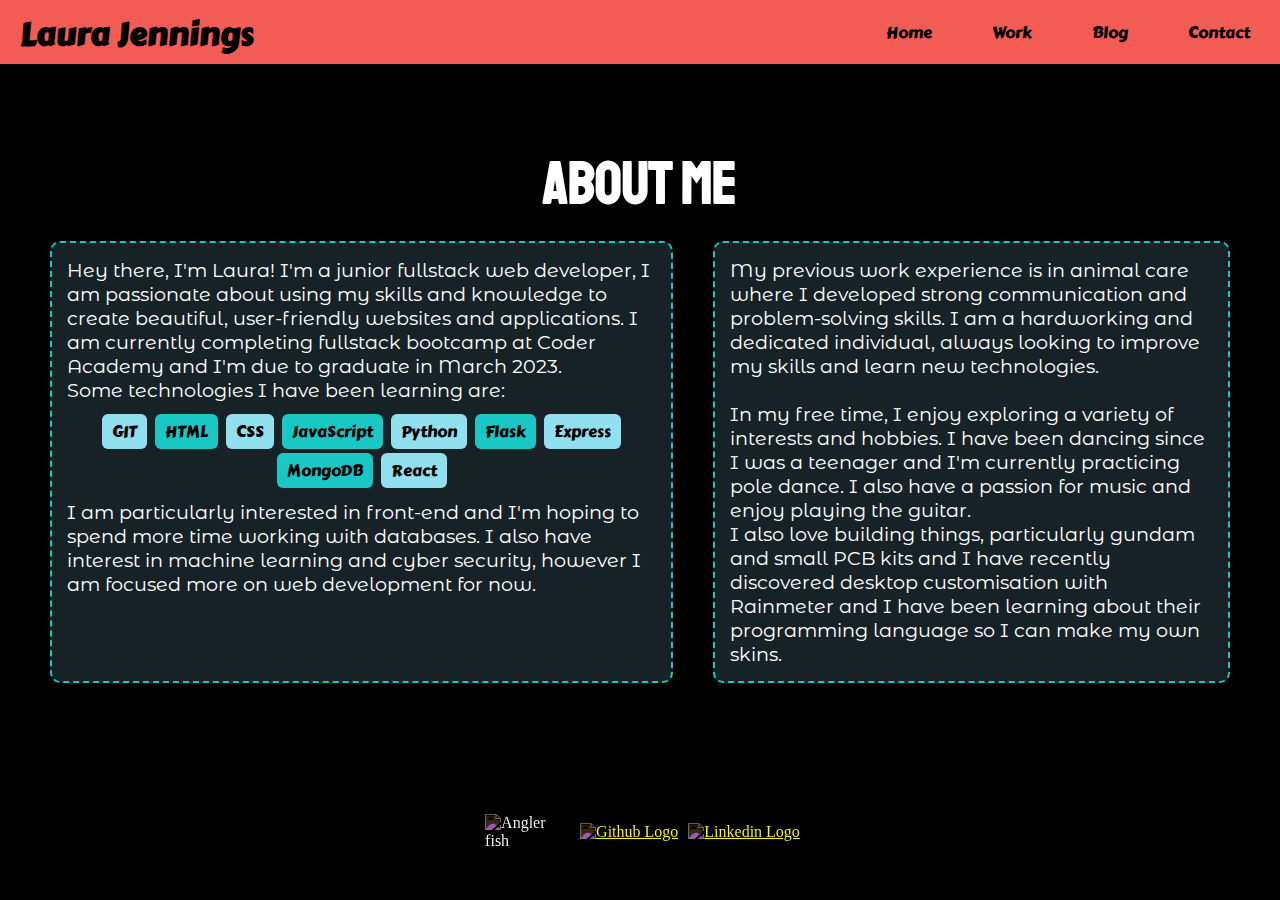
==== src/about.html @ 8a1a18cd "fixed links and navbar" ====
<!DOCTYPE html>
<html>
    <head>
        <title>About Me</title>
        <link rel="stylesheet" href="styles.css">
        <meta name="viewport" content="width=device-width, initial-scale=1.0">
        <link rel="preconnect" href="https://fonts.googleapis.com">
<link rel="preconnect" href="https://fonts.gstatic.com" crossorigin>
<link href="https://fonts.googleapis.com/css2?family=Carter+One&family=Concert+One&family=Crete+Round&family=Monoton&family=Montserrat+Alternates&family=Quantico&family=Quicksand:wght@300&family=Rubik+Mono+One&family=Saira&family=Staatliches&display=swap" rel="stylesheet">
    </head>
    <body>
        <header>
            <nav>
                <nav>
                    <h2>Laura Jennings</h2>
                    <input type="checkbox" class="menu-btn" id="menu-btn">
                    <label class="menu-icon" for="menu-btn"><span class="nav-icon"></span></label>
                        <ul class="menu">
                            <li><a href="index.html">Home</a></li>
                            <li><a href="work.html">Work</a></li>
                            <li><a href="blog.html">Blog</a></li>
                            <li><a href="contact.html">Contact</a></li>
                        </ul>
                </nav>
            </nav>
        </header>
        <main class="about">
            <h1>About Me</h1>
                <section>
                    <div class="about-text">
                    <p>
                        Hey there, I'm Laura! I'm a junior fullstack web developer, I am passionate about using my skills and knowledge to create beautiful, user-friendly websites and applications. I am currently completing fullstack bootcamp at Coder Academy and I'm due to graduate in March 2023. <br> 
                        Some technologies I have been learning are: 
                        
                    </p>
                        <ul class="skills">
                            <li>GIT</li>
                            <li>HTML</li>
                            <li>CSS</li>
                            <li>JavaScript</li>
                            <li>Python</li>
                            <li>Flask</li>
                            <li>Express</li>
                            <li>MongoDB</li>
                            <li>React</li>
                        </ul>
                    <p>      
                        I am particularly interested in front-end and I'm hoping to spend more time working with databases. I also have interest in machine learning and cyber security, however I am focused more on web development for now.
                    </p>
                </div>
                <div class="about-text">
                    <p>
                        My previous work experience is in animal care where I developed strong communication and problem-solving skills. I am a hardworking and dedicated individual, always looking to improve my skills and learn new technologies. 
                        <br><br>
                        In my free time, I enjoy exploring a variety of interests and hobbies. I have been dancing since I was a teenager and I'm currently practicing pole dance. I also have a passion for music and enjoy playing the guitar. <br>
                        I also love building things, particularly gundam and small PCB kits and I have recently discovered desktop customisation with Rainmeter and I have been learning about their programming language so I can make my own skins. 
                    </p>
                </div>
                </section>
        </main>
        <footer>
            <div class="foot">
                <img class="angler" src="./images/angler.svg" alt="Angler fish">
                <a href="https://github.com/laurajennings" target="_blank">
                    <img class="social" src="./images/github.png" alt="Github Logo">
                </a>
                <a href="https://www.linkedin.com/in/laura-jennings-910574212/" target="_blank">
                    <img class="social" src="./images/linkedin.png" alt="Linkedin Logo">
                </a>
            </div>
        </footer>
    </body>
</html>
---- src/styles.css ----
/*Colors*/
/*Fonts*/
/*Font Sizes*/
/*All Pages*/
* {
  margin: 0;
  padding: 0;
  box-sizing: border-box;
}

html {
  height: 100%;
}

body {
  background-color: black;
  min-height: 100%;
  display: flex;
  flex-direction: column;
}
body h1 {
  color: white;
  margin-top: 2em;
  font-family: "Staatliches", cursive;
  font-size: clamp(2.33rem, 1.9rem + 2.47vw, 3.66rem);
}
body p {
  color: white;
  font-family: "Montserrat Alternates", sans-serif;
  font-size: clamp(0.94rem, 0.85rem + 0.49vw, 1.2rem);
}

/*Scrollbar*/
body::-webkit-scrollbar {
  width: 0.5rem;
}

body::-webkit-scrollbar-track {
  background: black;
}

body::-webkit-scrollbar-thumb {
  background: #172226;
  border-radius: 20px;
}

/*Burger Nav*/
nav {
  background-color: #f25c54;
  position: fixed;
  width: 100%;
  z-index: 3;
}
nav h2 {
  float: left;
  display: block;
  font-size: 2em;
  padding: 10px 20px;
  font-family: "Carter One", cursive;
  padding-right: 0;
}
nav ul {
  margin: 0;
  padding: 0;
  list-style: none;
  overflow: hidden;
}
nav ul a {
  color: black;
  display: block;
  padding: 20px;
  text-decoration: none;
  font-family: "Carter One", cursive;
}
nav ul a:hover {
  background-color: #F46E66;
  font-weight: bold;
}
nav .menu {
  clear: both;
  max-height: 0;
  transition: max-height 0.2s ease-out;
}
nav .menu-icon {
  padding: 28px 15px;
  position: relative;
  float: right;
  cursor: pointer;
}
nav .menu-icon .nav-icon {
  background-color: black;
  display: block;
  height: 2px;
  width: 18px;
  position: relative;
  transition: background 0.2s ease-out;
}
nav .menu-icon .nav-icon:before {
  background-color: black;
  content: "";
  display: block;
  height: 100%;
  width: 100%;
  position: absolute;
  top: 5px;
}
nav .menu-icon .nav-icon:after {
  background-color: black;
  content: "";
  display: block;
  height: 100%;
  width: 100%;
  position: absolute;
  top: -5px;
}
nav .menu-btn {
  display: none;
}
nav .menu-btn:checked ~ .menu {
  max-height: 280px;
}

/*Nav Desktop*/
@media (min-width: 700px) {
  nav {
    height: 64px;
  }
  nav li {
    height: 64px;
    float: left;
  }
  nav li a {
    padding: 20px 30px;
  }
  nav .menu {
    clear: none;
    float: right;
    max-height: none;
  }
  nav .menu-icon {
    display: none;
  }
}
/*Small Screen Header Bar*/
@media (max-width: 300px) {
  nav h2 {
    padding-left: 0;
  }
  nav .menu-icon {
    padding-left: 0;
    padding-right: 5px;
  }
}
/*About Page*/
.about {
  display: flex;
  flex-direction: column;
  align-items: center;
  flex-wrap: wrap;
  margin: 30px;
}
.about section {
  display: flex;
  flex-direction: row;
}
.about .about-text {
  margin: 20px;
  background-color: #172226;
  border: 2px dashed #19C8C5;
  padding: 15px;
  border-radius: 10px;
}
.about .about-text ul {
  padding: 10px;
  text-align: center;
  z-index: 3;
}
.about .about-text ul li {
  border-radius: 6px;
  display: inline-block;
  font-family: "Carter One", cursive;
  background: #19C8C5;
  color: black;
  padding: 5px 10px;
  margin: 2px;
}
.about .about-text ul li:nth-child(odd) {
  background: #90E0EF;
}

/*About Desktop*/
@media (min-width: 800px) {
  .about div {
    flex-direction: row;
  }
}
/*About Small Screen*/
@media (max-width: 350px) {
  .about {
    margin-left: 10px;
    margin-right: 10px;
  }
}
/*Work Page*/
.ed h1 {
  margin-top: 0;
}

.main-work {
  display: flex;
  flex-direction: column;
  align-items: center;
}
.main-work .ed, .main-work .work {
  display: flex;
  flex-direction: column;
  align-items: center;
}
.main-work h3 {
  color: #EBEBEB;
  font-family: "Saira", sans-serif;
  font-size: clamp(1.35rem, 1.15rem + 1.02vw, 1.88rem);
}
.main-work div {
  margin: 5px 20px;
  box-shadow: 3px 3px #f25c54;
  padding: 15px;
  border-radius: 10px;
}
.main-work .resume a {
  padding-top: 30px;
  font-family: "Carter One", cursive;
  font-size: clamp(4.03rem, 3.02rem + 5.81vw, 7.15rem);
  color: #7F32C3;
  transition: 0.3s ease-out;
  text-decoration: none;
}
.main-work .resume a:hover {
  color: white;
  text-shadow: 0 0 7px white, 0 0 10px white, 0 0 21px white, 0 0 42px #7F32C3, 0 0 82px #7F32C3, 0 0 92px #7F32C3, 0 0 102px #7F32C3, 0 0 151px #7F32C3;
}

.jelly2 {
  filter: invert(77%) sepia(96%) saturate(1641%) hue-rotate(114deg) brightness(84%) contrast(82%);
  transform: rotate(45deg);
  height: 20vh;
  margin: 5vh;
}

.jelly {
  filter: invert(24%) sepia(97%) saturate(2154%) hue-rotate(260deg) brightness(78%) contrast(95%);
  height: 20vh;
  margin-top: 5vh;
}

/*Work Desktop*/
@media (min-width: 1000px) {
  .main-work {
    display: flex;
    flex-direction: row;
  }
  .main-work .work h1 {
    margin-top: 2em;
  }
  .main-work .work {
    margin-left: 10vw;
  }

  .jelly2 {
    position: absolute;
    margin: 1em;
  }

  .jelly {
    position: relative;
    margin: 1em;
  }
}
/*Blog Page*/
.main-blog {
  display: flex;
  flex-direction: column;
  align-items: center;
}
.main-blog ul {
  color: #EBEBEB;
  font-family: "Saira", sans-serif;
  font-size: 20px;
  list-style: none;
  align-self: flex-start;
  margin-left: 15px;
}
.main-blog ul a {
  text-decoration: none;
}
.main-blog .blog {
  display: flex;
  flex-direction: column;
  align-items: center;
}
.main-blog .blog h3 {
  color: #EBEBEB;
  font-family: "Saira", sans-serif;
  font-size: 20px;
}
.main-blog .blog article {
  margin: 30px 20px;
  box-shadow: -3px 0 #19C8C5;
  padding: 15px;
  border-radius: 20px;
  display: flex;
  flex-direction: column;
}
.main-blog .blog article .publish {
  align-self: flex-end;
  font-weight: 100;
  font-size: 13px;
  padding: 8px;
}
.main-blog .blog .card {
  outline: 8px solid black;
  box-shadow: 18px 18px #7F32C3;
  margin: 30px;
}

/*Blog Desktop*/
@media (min-width: 600px) {
  .main-blog .blog {
    display: flex;
    flex-direction: row;
    flex-wrap: wrap;
  }
  .main-blog article {
    width: 60%;
  }
  .main-blog .card {
    width: 20%;
  }
}
/*Contact Form*/
.contact {
  position: relative;
  display: flex;
  flex-direction: column;
  justify-content: center;
  align-items: center;
  width: 100%;
  height: 100%;
  margin-top: 4em;
  z-index: 1;
}
.contact .feild {
  margin-top: 20px;
  background-color: #172226;
  width: 60vw;
  height: 10vh;
  max-width: 400px;
  max-height: 40px;
  border-radius: 14px;
  outline: none;
  padding-left: 10px;
  padding-right: 10px;
  border: none;
  color: white;
}
.contact .submit {
  margin-top: 20px;
  background-color: #172226;
  width: 100px;
  height: 40px;
  border-radius: 14px;
  outline: none;
  padding-left: 10px;
  padding-right: 10px;
  border: none;
  color: white;
  transition: 0.2s;
}
.contact .submit:hover {
  background-color: #f25c54;
  color: black;
}

/*Footer*/
footer {
  display: flex;
  align-items: center;
  justify-content: center;
  margin-top: auto;
}
footer .foot {
  display: flex;
  align-items: center;
  filter: invert(100%);
  padding: 40px;
}
footer .foot:hover {
  background-image: radial-gradient(rgba(253, 255, 253, 0.8) 15%, rgba(14, 186, 248, 0.5), black 60%);
  filter: none;
}
footer .angler {
  width: 100px;
  padding: 10px;
}
footer .social {
  width: 30px;
  padding: 5px;
  cursor: pointer;
}

/*# sourceMappingURL=styles.css.map */
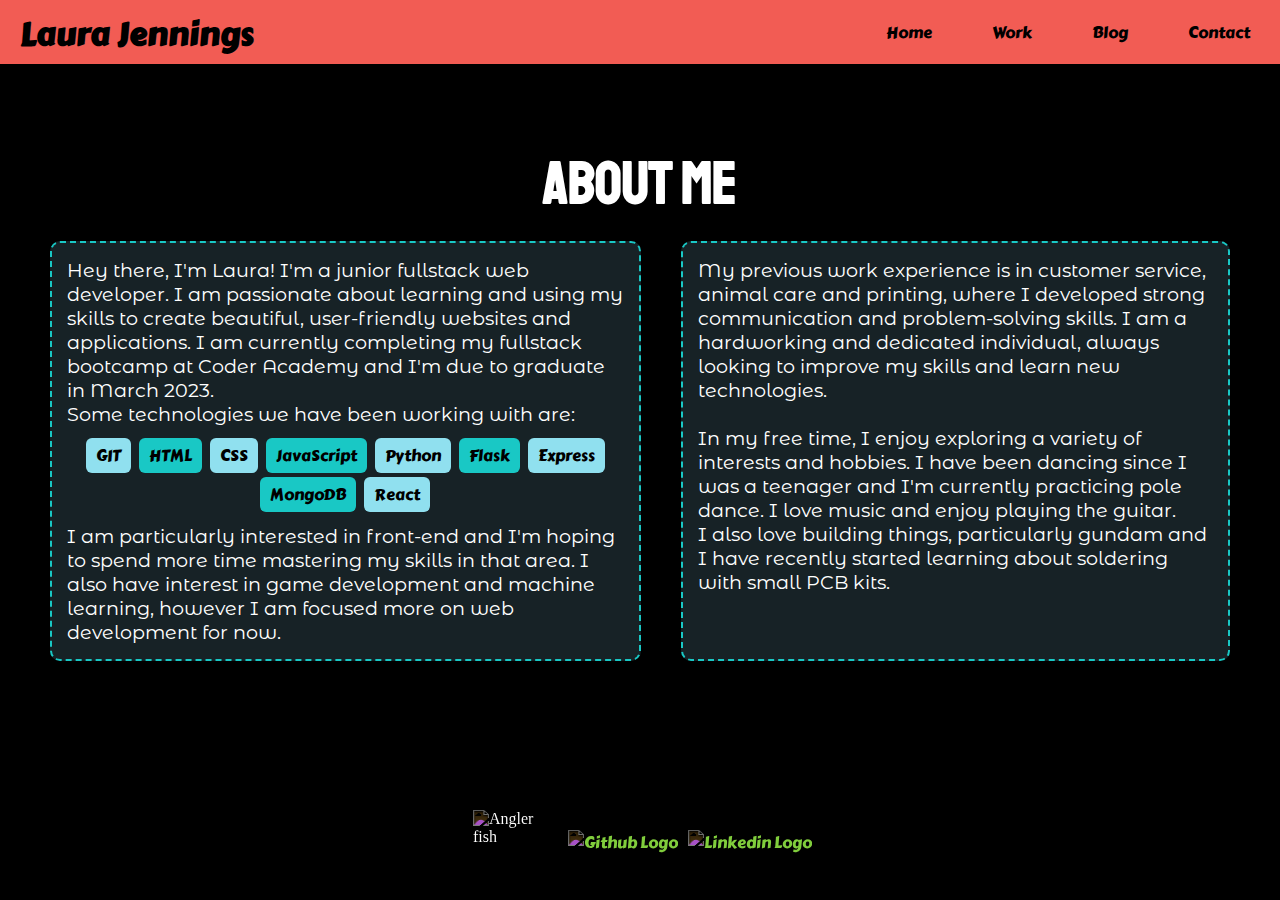
==== commit b02c2d4b: "About fixed" ====
--- a/src/about.html
+++ b/src/about.html
@@ -29,8 +29,8 @@
                 <section>
                     <div class="about-text">
                     <p>
-                        Hey there, I'm Laura! I'm a junior fullstack web developer, I am passionate about using my skills and knowledge to create beautiful, user-friendly websites and applications. I am currently completing fullstack bootcamp at Coder Academy and I'm due to graduate in March 2023. <br> 
-                        Some technologies I have been learning are: 
+                        Hey there, I'm Laura! I'm a junior fullstack web developer. I am passionate about learning and using my skills to create beautiful, user-friendly websites and applications. I am currently completing my fullstack bootcamp at Coder Academy and I'm due to graduate in March 2023. <br> 
+                        Some technologies we have been working with are: 
                         
                     </p>
                         <ul class="skills">
@@ -45,15 +45,15 @@
                             <li>React</li>
                         </ul>
                     <p>      
-                        I am particularly interested in front-end and I'm hoping to spend more time working with databases. I also have interest in machine learning and cyber security, however I am focused more on web development for now.
+                        I am particularly interested in front-end and I'm hoping to spend more time mastering my skills in that area. I also have interest in game development and machine learning, however I am focused more on web development for now.
                     </p>
                 </div>
                 <div class="about-text">
                     <p>
-                        My previous work experience is in animal care where I developed strong communication and problem-solving skills. I am a hardworking and dedicated individual, always looking to improve my skills and learn new technologies. 
+                        My previous work experience is in customer service, animal care and printing, where I developed strong communication and problem-solving skills. I am a hardworking and dedicated individual, always looking to improve my skills and learn new technologies. 
                         <br><br>
-                        In my free time, I enjoy exploring a variety of interests and hobbies. I have been dancing since I was a teenager and I'm currently practicing pole dance. I also have a passion for music and enjoy playing the guitar. <br>
-                        I also love building things, particularly gundam and small PCB kits and I have recently discovered desktop customisation with Rainmeter and I have been learning about their programming language so I can make my own skins. 
+                        In my free time, I enjoy exploring a variety of interests and hobbies. I have been dancing since I was a teenager and I'm currently practicing pole dance. I love music and enjoy playing the guitar. <br>
+                        I also love building things, particularly gundam and I have recently started learning about soldering with small PCB kits. 
                     </p>
                 </div>
                 </section>
--- a/src/styles.css
+++ b/src/styles.css
@@ -29,6 +29,22 @@
   font-family: "Montserrat Alternates", sans-serif;
   font-size: clamp(0.94rem, 0.85rem + 0.49vw, 1.2rem);
 }
+body a {
+  padding-top: 30px;
+  font-family: "Carter One", cursive;
+  color: #7F32C3;
+  transition: 0.3s ease-out;
+  text-decoration: none;
+}
+body a:hover {
+  color: white;
+  text-shadow: 0 0 7px white, 0 0 10px white, 0 0 21px white, 0 0 42px #7F32C3, 0 0 82px #7F32C3, 0 0 92px #7F32C3, 0 0 102px #7F32C3, 0 0 151px #7F32C3;
+}
+body .work-link {
+  font-size: clamp(4.03rem, 3.02rem + 5.81vw, 7.15rem);
+  text-decoration: none;
+  color: #7F32C3;
+}
 
 /*Scrollbar*/
 body::-webkit-scrollbar {
@@ -161,7 +177,7 @@
 }
 .about section {
   display: flex;
-  flex-direction: row;
+  flex-direction: column;
 }
 .about .about-text {
   margin: 20px;
@@ -190,7 +206,7 @@
 
 /*About Desktop*/
 @media (min-width: 800px) {
-  .about div {
+  .about section {
     flex-direction: row;
   }
 }
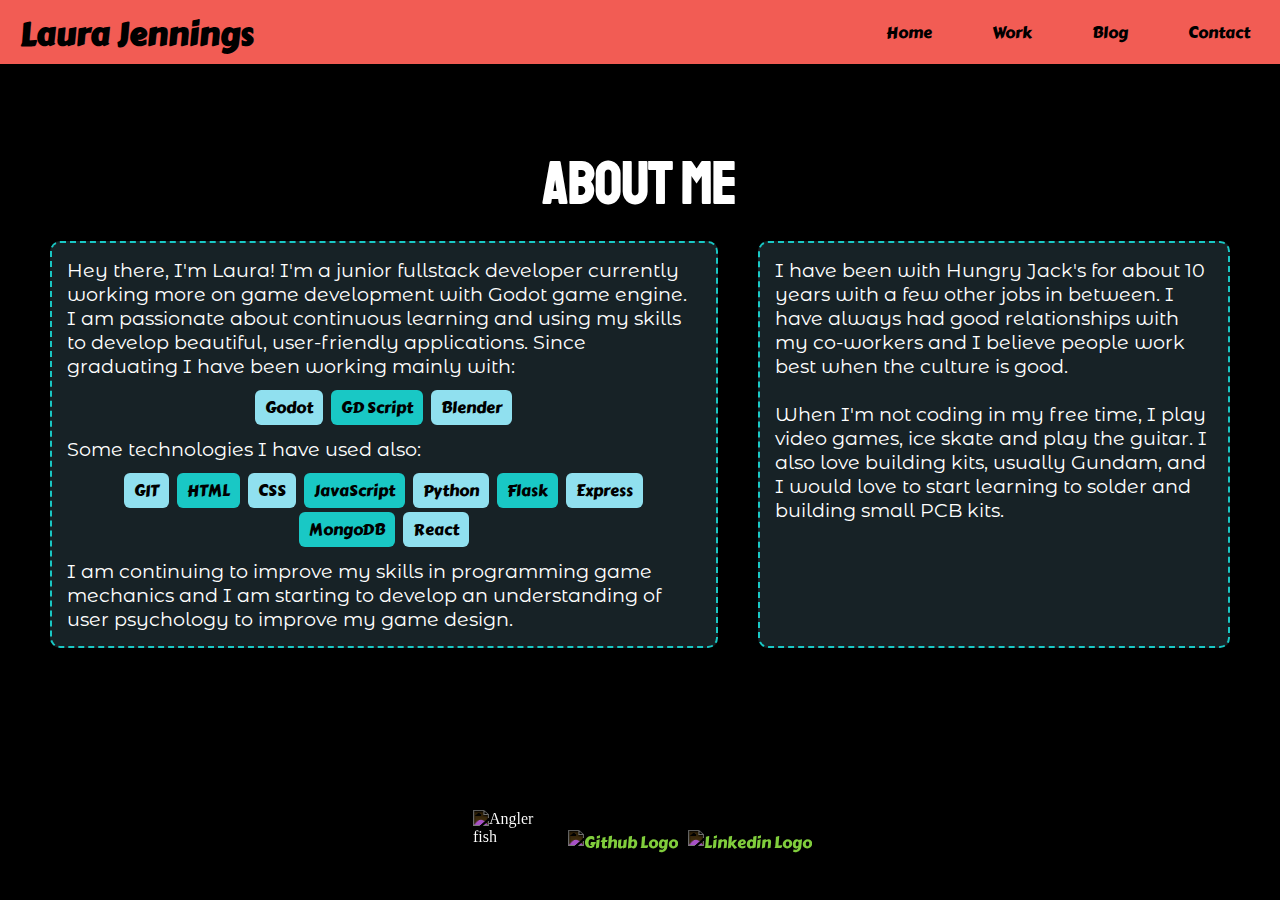
==== commit 9cbed082: "about and form fixed" ====
--- a/src/about.html
+++ b/src/about.html
@@ -1,73 +1,76 @@
-<!DOCTYPE html>
-<html>
-    <head>
-        <title>About Me</title>
-        <link rel="stylesheet" href="styles.css">
-        <meta name="viewport" content="width=device-width, initial-scale=1.0">
-        <link rel="preconnect" href="https://fonts.googleapis.com">
-<link rel="preconnect" href="https://fonts.gstatic.com" crossorigin>
-<link href="https://fonts.googleapis.com/css2?family=Carter+One&family=Concert+One&family=Crete+Round&family=Monoton&family=Montserrat+Alternates&family=Quantico&family=Quicksand:wght@300&family=Rubik+Mono+One&family=Saira&family=Staatliches&display=swap" rel="stylesheet">
-    </head>
-    <body>
-        <header>
-            <nav>
-                <nav>
-                    <h2>Laura Jennings</h2>
-                    <input type="checkbox" class="menu-btn" id="menu-btn">
-                    <label class="menu-icon" for="menu-btn"><span class="nav-icon"></span></label>
-                        <ul class="menu">
-                            <li><a href="index.html">Home</a></li>
-                            <li><a href="work.html">Work</a></li>
-                            <li><a href="blog.html">Blog</a></li>
-                            <li><a href="contact.html">Contact</a></li>
-                        </ul>
-                </nav>
-            </nav>
-        </header>
-        <main class="about">
-            <h1>About Me</h1>
-                <section>
-                    <div class="about-text">
-                    <p>
-                        Hey there, I'm Laura! I'm a junior fullstack web developer. I am passionate about learning and using my skills to create beautiful, user-friendly websites and applications. I am currently completing my fullstack bootcamp at Coder Academy and I'm due to graduate in March 2023. <br> 
-                        Some technologies we have been working with are: 
-                        
-                    </p>
-                        <ul class="skills">
-                            <li>GIT</li>
-                            <li>HTML</li>
-                            <li>CSS</li>
-                            <li>JavaScript</li>
-                            <li>Python</li>
-                            <li>Flask</li>
-                            <li>Express</li>
-                            <li>MongoDB</li>
-                            <li>React</li>
-                        </ul>
-                    <p>      
-                        I am particularly interested in front-end and I'm hoping to spend more time mastering my skills in that area. I also have interest in game development and machine learning, however I am focused more on web development for now.
-                    </p>
-                </div>
-                <div class="about-text">
-                    <p>
-                        My previous work experience is in customer service, animal care and printing, where I developed strong communication and problem-solving skills. I am a hardworking and dedicated individual, always looking to improve my skills and learn new technologies. 
-                        <br><br>
-                        In my free time, I enjoy exploring a variety of interests and hobbies. I have been dancing since I was a teenager and I'm currently practicing pole dance. I love music and enjoy playing the guitar. <br>
-                        I also love building things, particularly gundam and I have recently started learning about soldering with small PCB kits. 
-                    </p>
-                </div>
-                </section>
-        </main>
-        <footer>
-            <div class="foot">
-                <img class="angler" src="./images/angler.svg" alt="Angler fish">
-                <a href="https://github.com/laurajennings" target="_blank">
-                    <img class="social" src="./images/github.png" alt="Github Logo">
-                </a>
-                <a href="https://www.linkedin.com/in/laura-jennings-910574212/" target="_blank">
-                    <img class="social" src="./images/linkedin.png" alt="Linkedin Logo">
-                </a>
-            </div>
-        </footer>
-    </body>
+<!DOCTYPE html>
+<html>
+    <head>
+        <title>About Me</title>
+        <link rel="stylesheet" href="styles.css">
+        <meta name="viewport" content="width=device-width, initial-scale=1.0">
+        <link rel="preconnect" href="https://fonts.googleapis.com">
+<link rel="preconnect" href="https://fonts.gstatic.com" crossorigin>
+<link href="https://fonts.googleapis.com/css2?family=Carter+One&family=Concert+One&family=Crete+Round&family=Monoton&family=Montserrat+Alternates&family=Quantico&family=Quicksand:wght@300&family=Rubik+Mono+One&family=Saira&family=Staatliches&display=swap" rel="stylesheet">
+    </head>
+    <body>
+        <header>
+            <nav>
+                <nav>
+                    <h2>Laura Jennings</h2>
+                    <input type="checkbox" class="menu-btn" id="menu-btn">
+                    <label class="menu-icon" for="menu-btn"><span class="nav-icon"></span></label>
+                        <ul class="menu">
+                            <li><a href="index.html">Home</a></li>
+                            <li><a href="work.html">Work</a></li>
+                            <li><a href="blog.html">Blog</a></li>
+                            <li><a href="contact.html">Contact</a></li>
+                        </ul>
+                </nav>
+            </nav>
+        </header>
+        <main class="about">
+            <h1>About Me</h1>
+                <section>
+                    <div class="about-text">
+                    <p>
+                    Hey there, I'm Laura! I'm a junior fullstack developer currently working more on game development with Godot game engine. I am passionate about continuous learning and using my skills to develop beautiful, user-friendly applications. Since graduating I have been working mainly with:
+                    </p>
+                    <ul>
+                        <li>Godot</li>
+                        <li>GD Script</li>
+                        <li>Blender</li>
+                    </ul>
+                    <p>Some technologies I have used also:</p>
+                    <ul class="skills">
+                        <li>GIT</li>
+                        <li>HTML</li>
+                        <li>CSS</li>
+                        <li>JavaScript</li>
+                        <li>Python</li>
+                        <li>Flask</li>
+                        <li>Express</li>
+                        <li>MongoDB</li>
+                        <li>React</li>
+                    </ul>
+                    <p>      
+                        I am continuing to improve my skills in programming game mechanics and I am starting to develop an understanding of user psychology to improve my game design. 
+                    </p>
+                </div>
+                <div class="about-text">
+                    <p>
+                        I have been with Hungry Jack's for about 10 years with a few other jobs in between. I have always had good relationships with my co-workers and I believe people work best when the culture is good. 
+                        <br><br>
+                        When I'm not coding in my free time, I play video games, ice skate and play the guitar. I also love building kits, usually Gundam, and I would love to start learning to solder and building small PCB kits. 
+                    </p>
+                </div>
+            </section>
+        </main>
+        <footer>
+            <div class="foot">
+                <img class="angler" src="./images/angler.svg" alt="Angler fish">
+                <a href="https://github.com/laurajennings" target="_blank">
+                    <img class="social" src="./images/github.png" alt="Github Logo">
+                </a>
+                <a href="https://www.linkedin.com/in/laura-jennings-910574212/" target="_blank">
+                    <img class="social" src="./images/linkedin.png" alt="Linkedin Logo">
+                </a>
+            </div>
+        </footer>
+    </body>
 </html>--- a/src/styles.css
+++ b/src/styles.css
@@ -227,7 +227,7 @@
   flex-direction: column;
   align-items: center;
 }
-.main-work .ed, .main-work .work {
+.main-work .ed, .main-work .work, .main-work .projects, .main-work .assessments {
   display: flex;
   flex-direction: column;
   align-items: center;
@@ -236,12 +236,30 @@
   color: #EBEBEB;
   font-family: "Saira", sans-serif;
   font-size: clamp(1.35rem, 1.15rem + 1.02vw, 1.88rem);
+}
+.main-work .school {
+  display: flex;
+  flex-direction: column;
+}
+.main-work section {
+  margin: 20px;
 }
 .main-work div {
   margin: 5px 20px;
   box-shadow: 3px 3px #f25c54;
   padding: 15px;
   border-radius: 10px;
+  display: flex;
+  flex-direction: column;
+  align-items: center;
+  position: relative;
+}
+.main-work div video {
+  padding: 30px;
+  left: 0;
+  top: 0;
+  height: 100%;
+  width: 100%;
 }
 .main-work .resume a {
   padding-top: 30px;
@@ -258,35 +276,55 @@
 
 .jelly2 {
   filter: invert(77%) sepia(96%) saturate(1641%) hue-rotate(114deg) brightness(84%) contrast(82%);
-  transform: rotate(45deg);
+  transform: rotate(65deg);
   height: 20vh;
   margin: 5vh;
 }
 
 .jelly {
   filter: invert(24%) sepia(97%) saturate(2154%) hue-rotate(260deg) brightness(78%) contrast(95%);
+  transform: rotate(65deg);
   height: 20vh;
-  margin-top: 5vh;
-}
-
+  margin-top: 7vh;
+  position: absolute;
+}
+
+@media (max-width: 465px) {
+  .jelly {
+    display: none;
+  }
+}
 /*Work Desktop*/
 @media (min-width: 1000px) {
   .main-work {
     display: flex;
+    flex-direction: column;
+  }
+  .main-work .project-jelly {
+    display: flex;
     flex-direction: row;
-  }
-  .main-work .work h1 {
+    align-items: center;
+  }
+  .main-work .projects h1 {
     margin-top: 2em;
   }
-  .main-work .work {
-    margin-left: 10vw;
-  }
-
+  .main-work .school {
+    flex-direction: row;
+    align-items: center;
+  }
+  .main-work .school h1 {
+    margin: 0;
+  }
+  .main-work div video {
+    padding: 30px;
+    left: 0;
+    top: 0;
+    height: 50%;
+    width: 50%;
+  }
   .jelly2 {
-    position: absolute;
     margin: 1em;
   }
-
   .jelly {
     position: relative;
     margin: 1em;
@@ -422,6 +460,4 @@
   width: 30px;
   padding: 5px;
   cursor: pointer;
-}
-
-/*# sourceMappingURL=styles.css.map */
+}/*# sourceMappingURL=styles.css.map */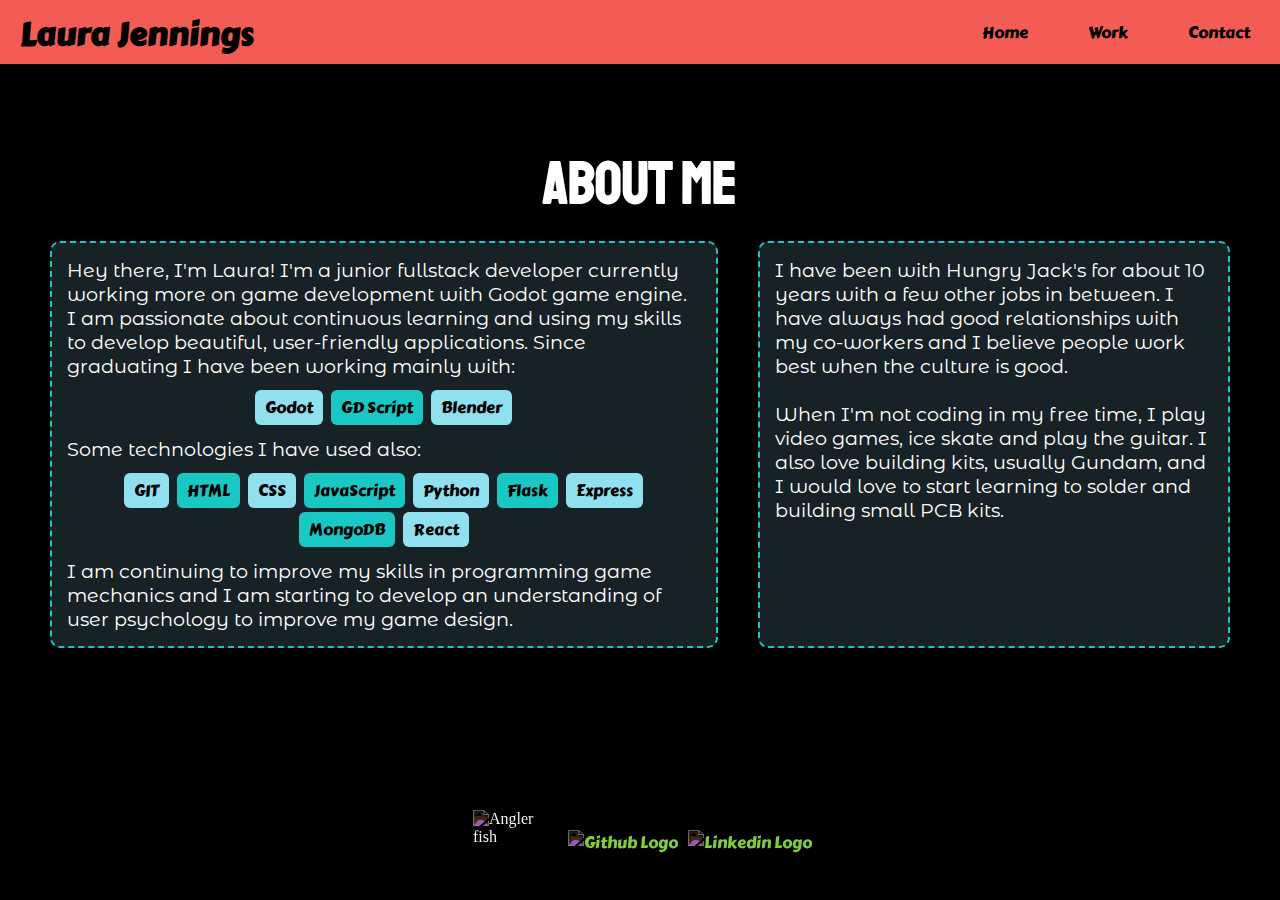
==== commit 641df6a6: "resume update" ====
--- a/src/about.html
+++ b/src/about.html
@@ -18,7 +18,6 @@
                         <ul class="menu">
                             <li><a href="index.html">Home</a></li>
                             <li><a href="work.html">Work</a></li>
-                            <li><a href="blog.html">Blog</a></li>
                             <li><a href="contact.html">Contact</a></li>
                         </ul>
                 </nav>
